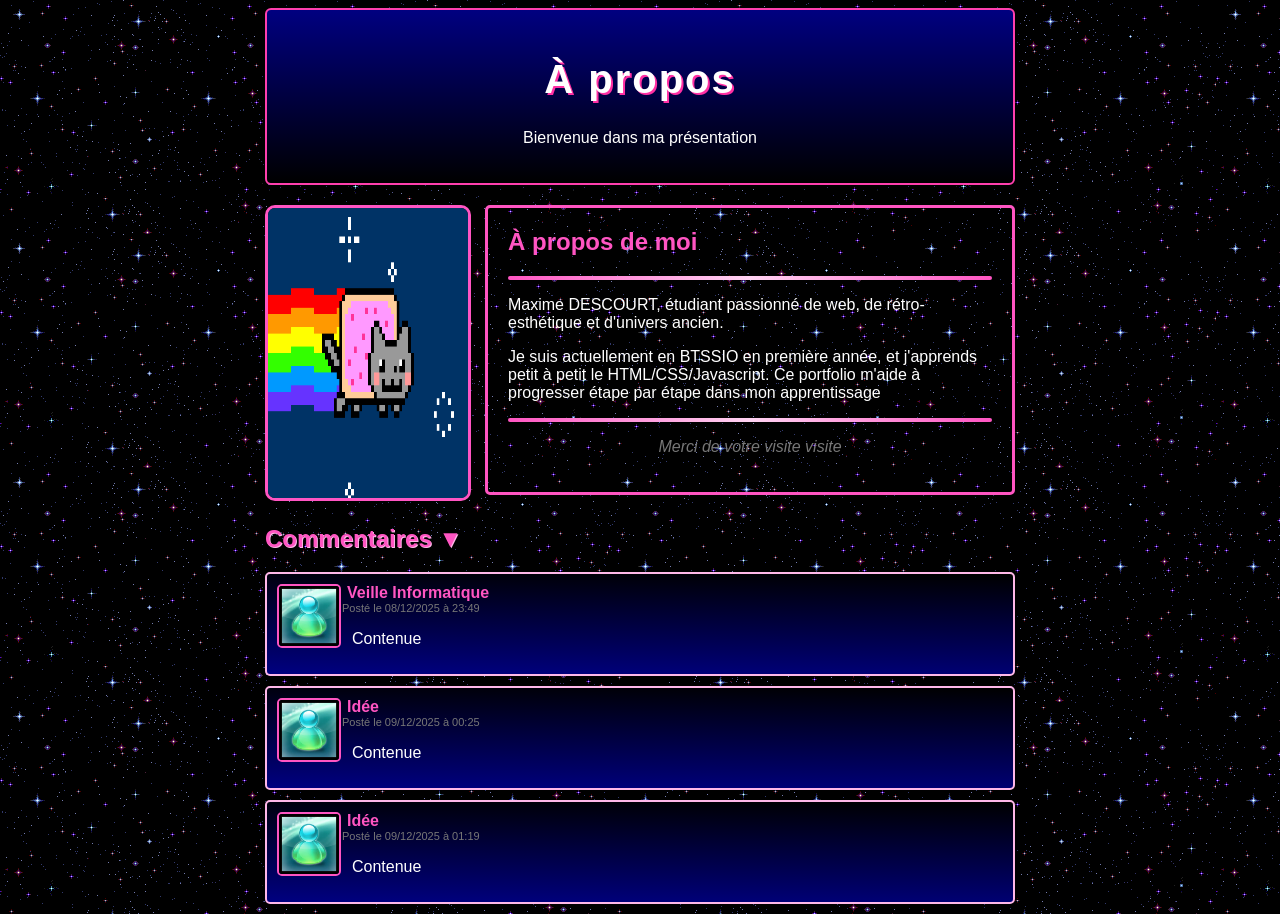
==== Apropos/index.html @ 3ab48e72 "Ajout d'une page 'A propos' + ajout d'images/gifs" ====
<!DOCTYPE html>
<html lang="fr">
<head>
    <meta charset="UTF-8">
    <title>À propos - Style Skyblog 2008</title>
    <link rel="stylesheet" href="style.css">
</head>
<body>

<div class="page-container">

    <!-- TITRE -->
    <header class="banner">
        <h1 class="sky-title">À propos</h1>
        <p>Bienvenue dans ma présentation</p>
    </header>

    <!-- CONTENU PRINCIPAL -->
    <div class="content-grid">

        <!-- MA PHOTO -->
        <div class="avatar-box">
            <img src="../gifs/nyan-cat-gif-1.gif" alt="Ma photo">
        </div>

        <!-- ZONE DE TEXTE -->
        <div class="text-box">
            <h2>À propos de moi</h2>
            <div class="separator"></div>

            <p>
                Maxime DESCOURT, étudiant passionné de web, de rétro-esthétique et d'univers ancien.
            </p>

            <p>
                Je suis actuellement en BTSSIO en première année, et j'apprends petit à petit le HTML/CSS/Javascript. Ce portfolio m'aide à progresser étape par étape dans mon apprentissage
            </p>

            <div class="separator"></div>

            <p class="footer-text">Merci de votre visite visite</p>
        </div>
    </div>



    <!-- ENSEMBLE DES COMMENTAIRES -->
    <div class="comment-section">

        <h2 class="comment-title">Commentaires ▼</h2>

        <!-- COMMENTAIRE 1 -->
        <div class="comment">
            <img src="../images/Frutiger-aero-guy.jpg" class="comment-avatar">
            <div class="comment-body">
                <span class="idee">Veille Informatique</span>
                <span class="date">Posté le 08/12/2025 à 23:49</span>
                <p>Contenue</p>
            </div>
        </div>

        <!-- COMMENTAIRE 2 -->
        <div class="comment">
            <img src="../images/Frutiger-aero-guy.jpg" class="comment-avatar">
            <div class="comment-body">
                <span class="idee">Idée</span>
                <span class="date">Posté le 09/12/2025 à 00:25</span>
                <p>Contenue</p>
            </div>
        </div>

        <!-- COMMENTAIRE 3 -->
        <div class="comment">
            <img src="../images/Frutiger-aero-guy.jpg" class="comment-avatar">
            <div class="comment-body">
                <span class="idee">Idée</span>
                <span class="date">Posté le 09/12/2025 à 01:19</span>
                <p>Contenue</p>
            </div>
        </div>

    </div>

</div>

</body>
</html>
---- Apropos/style.css ----
/* ============================================================
                            Body                  
============================================================ */

body {
    background: #f0f0f0;
    font-family: Arial, sans-serif;
    background-image: url("../gifs/sky.gif");
}

/* ============================================================
                            Contenue                  
============================================================ */

.page-container {
    width: 750px;
    margin: 0 auto;
}

/* ============================================================
                        Titre haut de page                  
============================================================ */
.sky-title {
    font-size: 40px;
    letter-spacing: 2px;
    text-shadow: 2px 2px #ff2fa3;
    font-weight: bold;
    color: white;
}

/* ============================================================
                            Bannière                  
============================================================ */
.banner {
    background: linear-gradient(navy, black);
    text-align: center;
    padding: 20px;
    color: white;
    border: 2px solid #ff3fae;
    border-radius: 6px;
    margin-bottom: 20px;
}

/* GRID PRINCIPALE */
.content-grid {
    display: grid;
    grid-template-columns: 200px 1fr;
    gap: 20px;
}

/* AVATAR */
.avatar-box img {
    width: 100%;
    height: 100%;
    border: 3px solid #ff55c2;
    border-radius: 10px;
}

/* TEXTE PRINCIPAL */
.text-box {
    color: white;
    border: 3px solid #ff55c2;
    padding: 20px;
    border-radius: 5px;
}

.text-box h2 {
    margin-top: 0;
    color: #ff55c2;
}

.separator {
    height: 4px;
    background: linear-gradient(90deg, #ff55c2, #ffd3f2, #ff55c2);
    margin: 15px 0;
    border-radius: 3px;
}

.footer-text {
    text-align: center;
    font-style: italic;
    color: #777;
}

/* --- COMMENTAIRES STYLE SKYBLOG --- */
.comment-section {
    margin-top: 30px;
}

.comment-title {
    color: #ff55c2;
    font-size: 24px;
    text-shadow: 1px 1px #ffb8e9;
}

.comment {
    background: linear-gradient(1deg, navy, black);
    color: white;
    display: grid;
    grid-template-columns: 60px 1fr;
    padding: 10px;
    border: 2px solid #ffb8e9;
    border-radius: 5px;
    margin-bottom: 10px;
}

.comment-avatar {
    width: 60px;
    height: 60px;
    border: 2px solid #ff55c2;
    border-radius: 5px;
}

.comment-body .idee {
    color: #ff55c2;
    font-weight: bold;
    display: block;
    margin-left: 10px;
}

.comment-body .date {
    font-size: 11px;
    color: #777;
    display: block;
    margin-bottom: 5px;
    margin-left: 5px;
}

.comment p {
    margin-left: 15px;
}
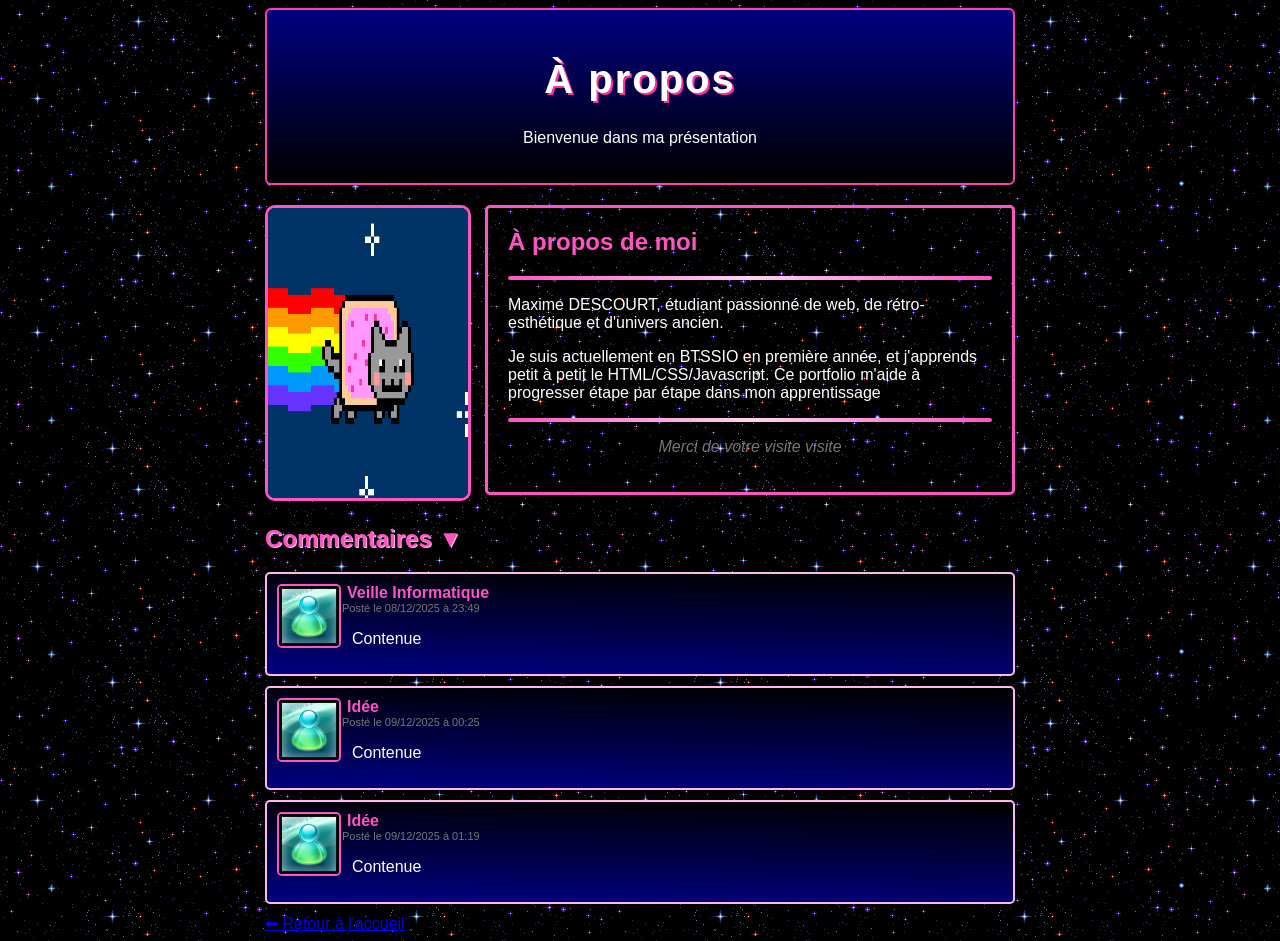
==== commit d65b48cb: "Ajout d'une balise 'main' dans la page 'A propos'" ====
--- a/Apropos/index.html
+++ b/Apropos/index.html
@@ -80,6 +80,10 @@
         </div>
 
     </div>
+    
+    <footer>
+        <a href="../index.html">⬅ Retour à l'accueil</a>
+    </footer>
 
 </div>
 
--- a/Apropos/style.css
+++ b/Apropos/style.css
@@ -20,6 +20,7 @@
 /* ============================================================
                         Titre haut de page                  
 ============================================================ */
+
 .sky-title {
     font-size: 40px;
     letter-spacing: 2px;
@@ -29,8 +30,9 @@
 }
 
 /* ============================================================
-                            Bannière                  
+                       Contenue titre                  
 ============================================================ */
+
 .banner {
     background: linear-gradient(navy, black);
     text-align: center;
@@ -41,14 +43,20 @@
     margin-bottom: 20px;
 }
 
-/* GRID PRINCIPALE */
+/* ============================================================
+                        Grille Image + Texte                   
+============================================================ */
+
 .content-grid {
     display: grid;
     grid-template-columns: 200px 1fr;
     gap: 20px;
 }
 
-/* AVATAR */
+/* ============================================================
+                            Ma photo                  
+============================================================ */
+
 .avatar-box img {
     width: 100%;
     height: 100%;
@@ -56,7 +64,10 @@
     border-radius: 10px;
 }
 
-/* TEXTE PRINCIPAL */
+/* ============================================================
+                        Contenue Bloc texte                  
+============================================================ */
+
 .text-box {
     color: white;
     border: 3px solid #ff55c2;
@@ -82,7 +93,9 @@
     color: #777;
 }
 
-/* --- COMMENTAIRES STYLE SKYBLOG --- */
+/* ============================================================
+                            Commentaire                  
+============================================================ */
 .comment-section {
     margin-top: 30px;
 }
@@ -128,4 +141,4 @@
 
 .comment p {
     margin-left: 15px;
-}+}
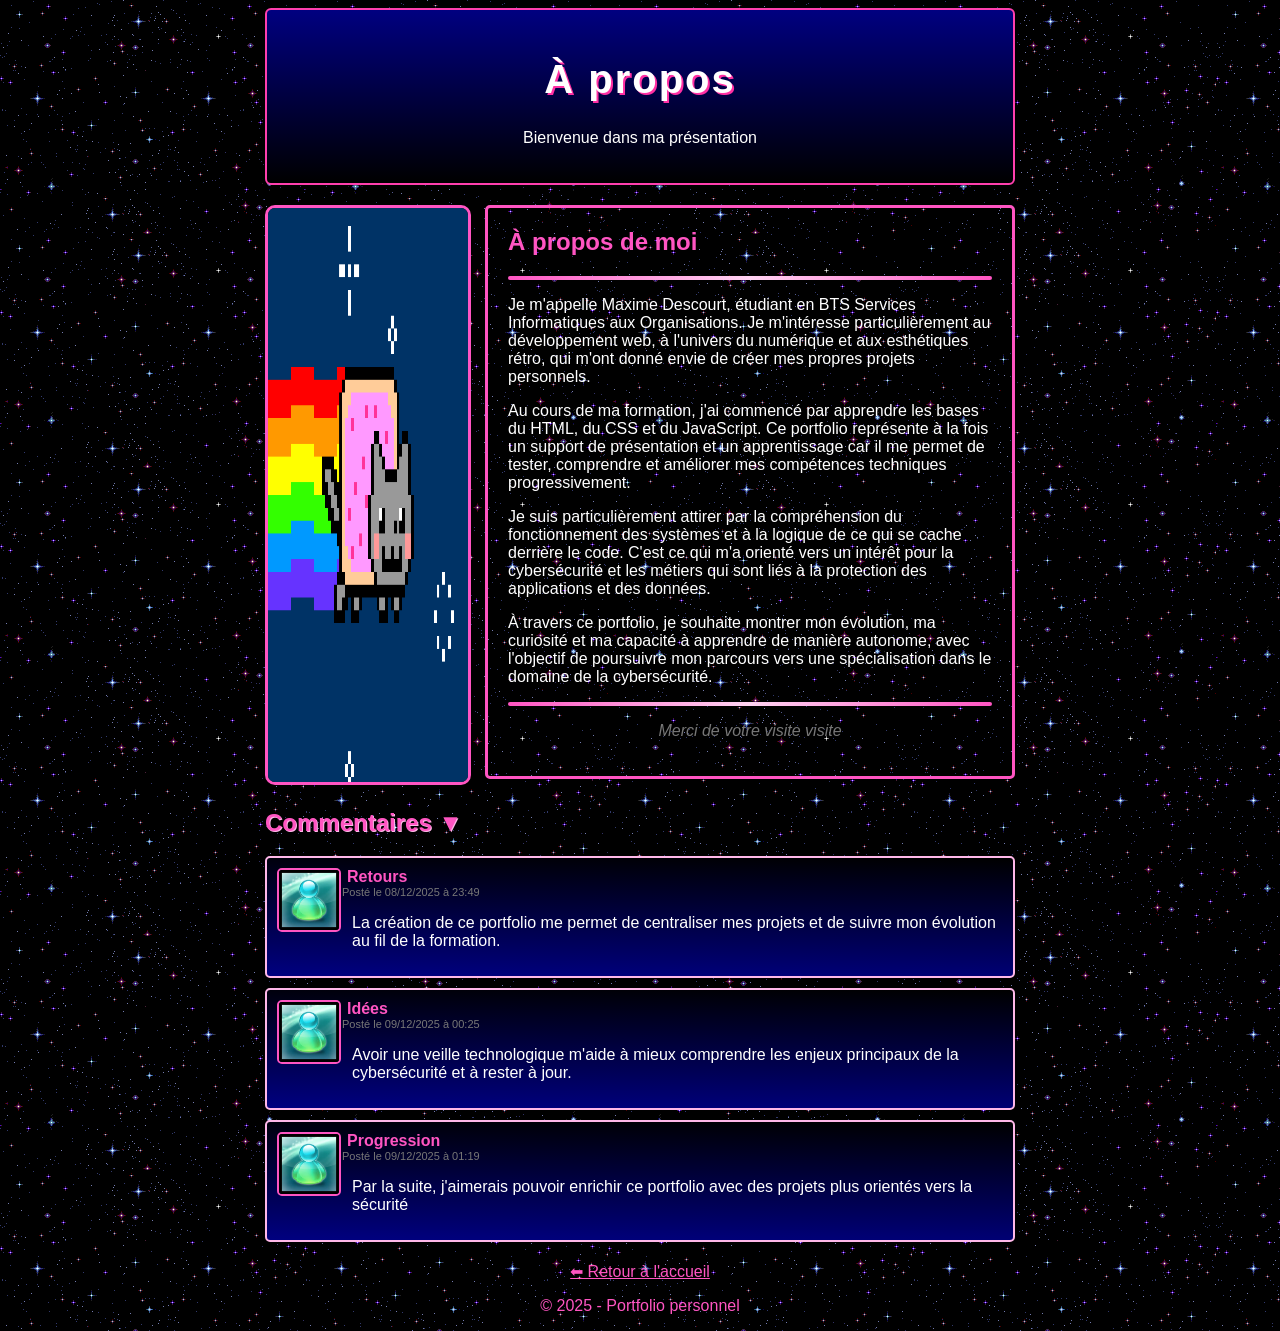
==== commit 611af6cc: "Finalisation du PortFolio" ====
--- a/Apropos/index.html
+++ b/Apropos/index.html
@@ -2,7 +2,12 @@
 <html lang="fr">
 <head>
     <meta charset="UTF-8">
-    <title>À propos - Style Skyblog 2008</title>
+    <meta name="viewport" content="width=device-width, initial-scale=1.0">
+    <meta name="description" content="À propos de Maxime Descourt, étudiant en BTS SIO. Présentation de mon parcours, de mes intérêts pour le développement web ainsi que la cybersécurité, et de ma démarche professionnelle.">
+    <meta name="keywords" content="À propos, BTS SIO, étudiant informatique, cybersécurité, développement web, portfolio">
+    <meta name="author" content="Maxime Descourt">
+    <meta name="robots" content="index, follow">
+    <title>À propos - Maxime Descout</title>
     <link rel="stylesheet" href="style.css">
 </head>
 <body>
@@ -16,76 +21,112 @@
     </header>
 
     <!-- CONTENU PRINCIPAL -->
-    <div class="content-grid">
+    <main>
+        <div class="content-grid">
 
-        <!-- MA PHOTO -->
-        <div class="avatar-box">
-            <img src="../gifs/nyan-cat-gif-1.gif" alt="Ma photo">
-        </div>
+            <!-- MA PHOTO -->
+            <div class="avatar-box">
+                <img src="../gifs/nyan-cat-gif-1.gif" alt="Ma photo">
+            </div>
 
-        <!-- ZONE DE TEXTE -->
-        <div class="text-box">
-            <h2>À propos de moi</h2>
-            <div class="separator"></div>
+            <!-- ZONE DE TEXTE -->
+            <div class="text-box">
+                <h2>À propos de moi</h2>
+                <div class="separator"></div>
 
-            <p>
-                Maxime DESCOURT, étudiant passionné de web, de rétro-esthétique et d'univers ancien.
-            </p>
+                <p>
+                    Je m'appelle Maxime Descourt, étudiant en BTS Services
+                    Informatiques aux Organisations. Je m'intéresse particulièrement au
+                    développement web, à l'univers du numérique et aux esthétiques rétro,
+                    qui m'ont donné envie de créer mes propres projets personnels.
+                </p>
 
-            <p>
-                Je suis actuellement en BTSSIO en première année, et j'apprends petit à petit le HTML/CSS/Javascript. Ce portfolio m'aide à progresser étape par étape dans mon apprentissage
-            </p>
+                <p>
+                    Au cours de ma formation, j'ai commencé par apprendre les bases du
+                    HTML, du CSS et du JavaScript. Ce portfolio représente à la fois un
+                    support de présentation et un apprentissage car il me permet
+                    de tester, comprendre et améliorer mes compétences techniques
+                    progressivement.
+                </p>
 
-            <div class="separator"></div>
+                <p>
+                    Je suis particulièrement attirer par la compréhension du fonctionnement
+                    des systèmes et à la logique de ce qui se cache derrière le code. C'est ce qui
+                    m'a orienté vers un intérêt pour la cybersécurité et les métiers qui sont liés 
+                    à la protection des applications et des données.
+                </p>
 
-            <p class="footer-text">Merci de votre visite visite</p>
-        </div>
-    </div>
+                <p>
+                    À travers ce portfolio, je souhaite montrer mon évolution, ma curiosité
+                    et ma capacité à apprendre de manière autonome, avec l'objectif de
+                    poursuivre mon parcours vers une spécialisation dans le domaine de la 
+                    cybersécurité.
+                </p>
 
+                <div class="separator"></div>
 
-
-    <!-- ENSEMBLE DES COMMENTAIRES -->
-    <div class="comment-section">
-
-        <h2 class="comment-title">Commentaires ▼</h2>
-
-        <!-- COMMENTAIRE 1 -->
-        <div class="comment">
-            <img src="../images/Frutiger-aero-guy.jpg" class="comment-avatar">
-            <div class="comment-body">
-                <span class="idee">Veille Informatique</span>
-                <span class="date">Posté le 08/12/2025 à 23:49</span>
-                <p>Contenue</p>
+                <p class="footer-text">Merci de votre visite visite</p>
             </div>
         </div>
 
-        <!-- COMMENTAIRE 2 -->
-        <div class="comment">
-            <img src="../images/Frutiger-aero-guy.jpg" class="comment-avatar">
-            <div class="comment-body">
-                <span class="idee">Idée</span>
-                <span class="date">Posté le 09/12/2025 à 00:25</span>
-                <p>Contenue</p>
+        <!-- ENSEMBLE DES COMMENTAIRES -->
+        <div class="comment-section">
+
+            <h2 class="comment-title">Commentaires ▼</h2>
+
+            <!-- COMMENTAIRE 1 -->
+            <div class="comment">
+                <img src="../images/Frutiger-aero-guy.jpg" class="comment-avatar">
+                <div class="comment-body">
+                    <span class="idee">Retours</span>
+                    <span class="date">Posté le 08/12/2025 à 23:49</span>
+                    <p>
+                        La création de ce portfolio me permet de centraliser mes 
+                        projets et de suivre mon évolution au fil de la formation.
+                    </p>
+                </div>
             </div>
+
+            <!-- COMMENTAIRE 2 -->
+            <div class="comment">
+                <img src="../images/Frutiger-aero-guy.jpg" class="comment-avatar">
+                <div class="comment-body">
+                    <span class="idee">Idées</span>
+                    <span class="date">Posté le 09/12/2025 à 00:25</span>
+                    <p>
+                        Avoir une veille technologique m'aide à mieux comprendre 
+                        les enjeux principaux de la cybersécurité et à rester
+                        à jour.
+                    </p>
+                </div>
+            </div>
+
+            <!-- COMMENTAIRE 3 -->
+            <div class="comment">
+                <img src="../images/Frutiger-aero-guy.jpg" class="comment-avatar">
+                <div class="comment-body">
+                    <span class="idee">Progression</span>
+                    <span class="date">Posté le 09/12/2025 à 01:19</span>
+                    <p>
+                        Par la suite, j'aimerais pouvoir enrichir ce portfolio 
+                        avec des projets plus orientés vers la sécurité
+                    </p>
+                </div>
+            </div>
+
         </div>
+    </main>
 
-        <!-- COMMENTAIRE 3 -->
-        <div class="comment">
-            <img src="../images/Frutiger-aero-guy.jpg" class="comment-avatar">
-            <div class="comment-body">
-                <span class="idee">Idée</span>
-                <span class="date">Posté le 09/12/2025 à 01:19</span>
-                <p>Contenue</p>
-            </div>
-        </div>
-
-    </div>
-    
     <footer>
-        <a href="../index.html">⬅ Retour à l'accueil</a>
+        <p>
+            <a href="../index.html">⬅ Retour à l'accueil</a>
+        </p>
+        <p>
+            © 2025 - Portfolio personnel
+        </p>
     </footer>
 
 </div>
 
 </body>
-</html>
+</html>
--- a/Apropos/style.css
+++ b/Apropos/style.css
@@ -142,3 +142,51 @@
 .comment p {
     margin-left: 15px;
 }
+
+/* ============================================================
+                            Footer                  
+============================================================ */
+
+footer {
+    margin-top: 20px;
+    text-align: center;
+}
+
+footer a {
+    color: #ff55c2;
+    text-decoration: underline;
+}
+
+footer p {
+    color:#ff55c2;
+}
+
+/* ============================================================
+                            Media Query                   
+============================================================ */
+
+@media screen and (max-width: 768px) {
+
+    .page-container {
+        width: 95%;
+    }
+
+    .content-grid {
+        grid-template-columns: 1fr;
+        text-align: center;
+    }
+
+    .avatar-box {
+        max-width: 200px;
+        margin: 0 auto;
+    }
+
+    .comment {
+        grid-template-columns: 1fr;
+        text-align: center;
+    }
+
+    .comment-avatar {
+        margin: 0 auto 10px;
+    }
+}
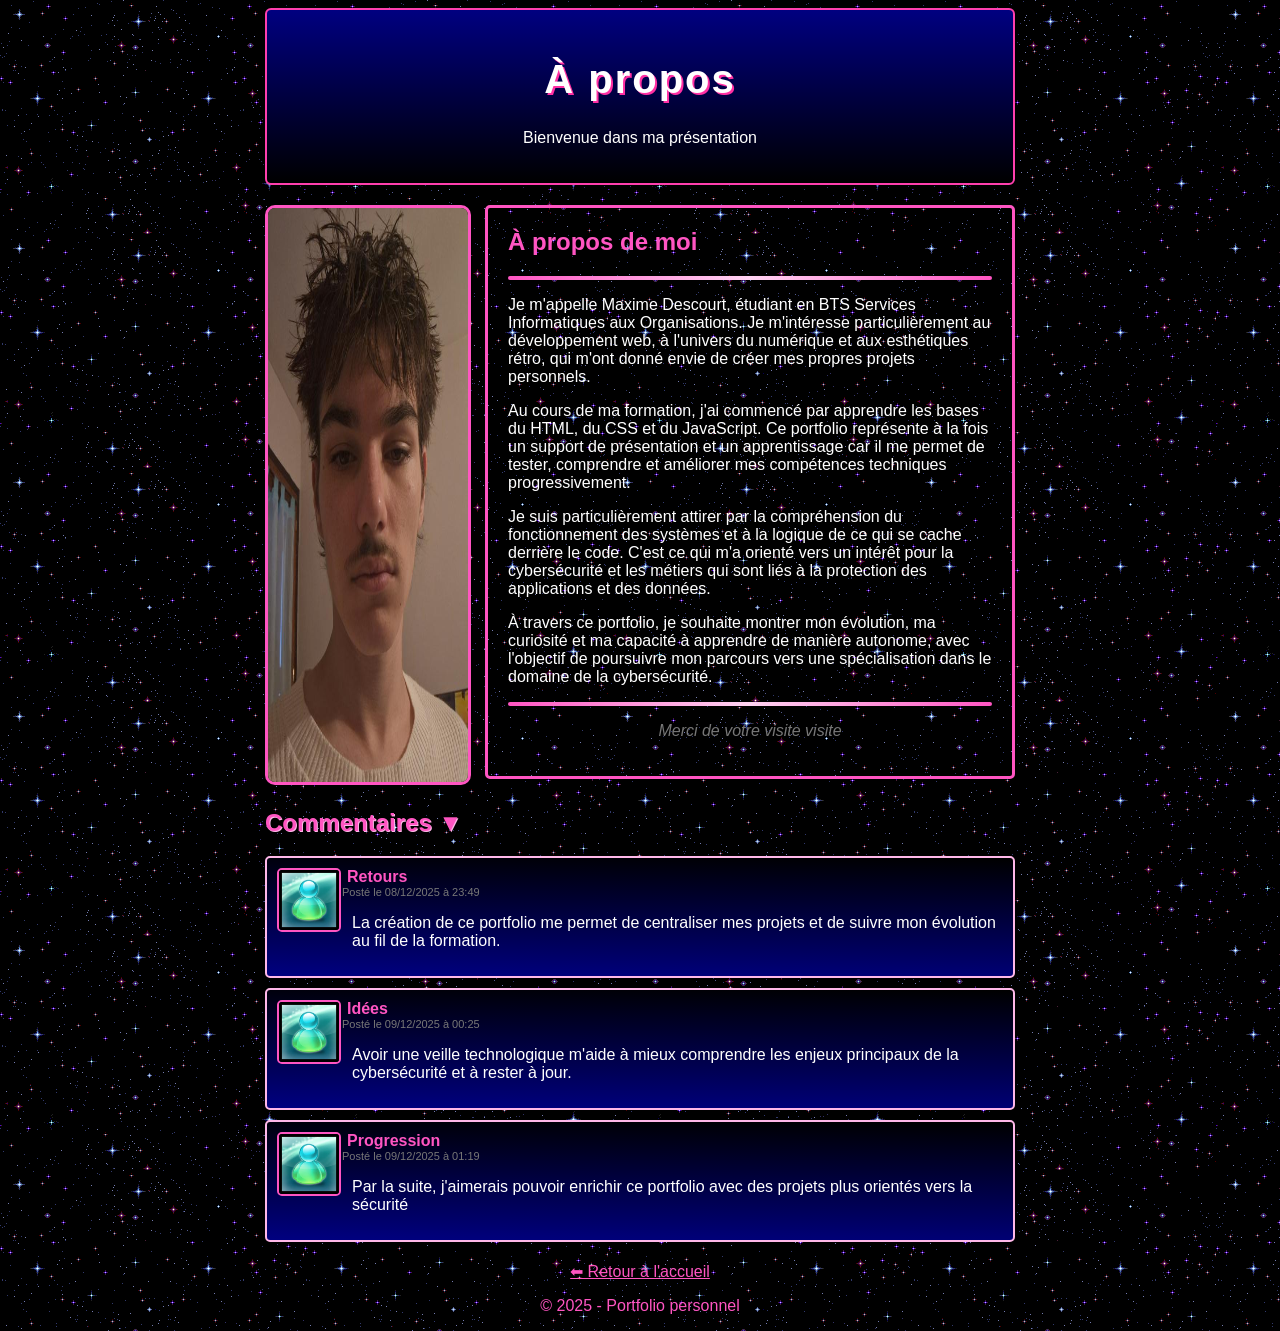
==== commit 5c9da725: "Correction des images" ====
--- a/Apropos/index.html
+++ b/Apropos/index.html
@@ -26,7 +26,7 @@
 
             <!-- MA PHOTO -->
             <div class="avatar-box">
-                <img src="../gifs/nyan-cat-gif-1.gif" alt="Ma photo">
+                <img src="../images/599822496_1903719637204846_2292328938741932428_n.jpg" alt="Ma photo">
             </div>
 
             <!-- ZONE DE TEXTE -->
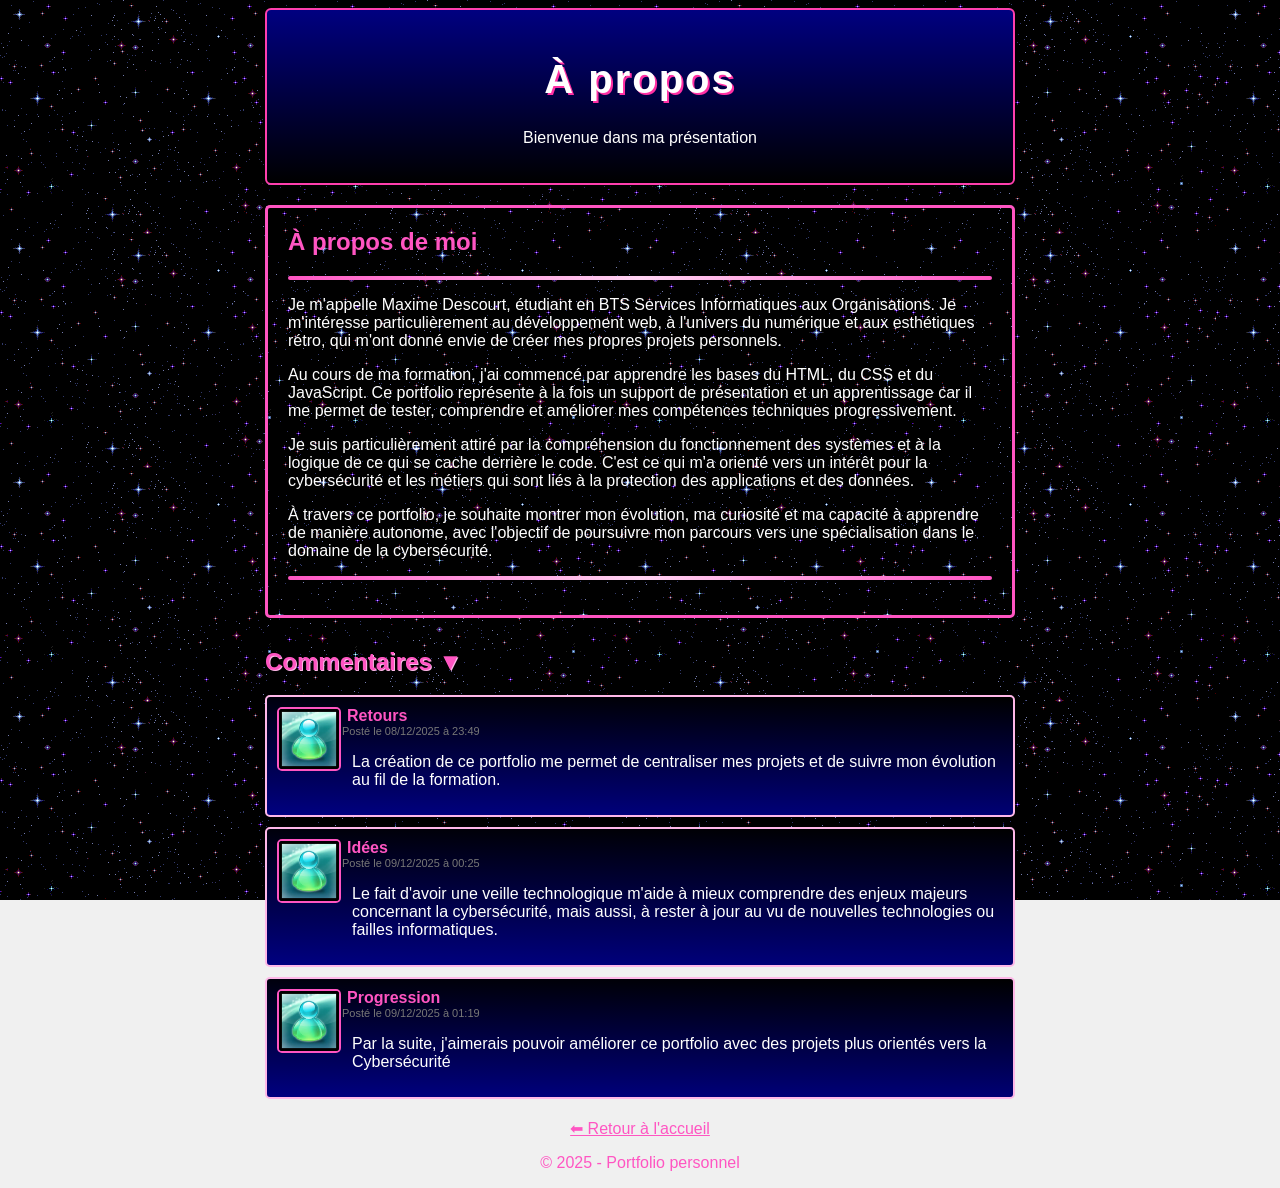
==== commit 35d691b9: "Correction de l'orthographe des pages" ====
--- a/Apropos/index.html
+++ b/Apropos/index.html
@@ -24,11 +24,6 @@
     <main>
         <div class="content-grid">
 
-            <!-- MA PHOTO -->
-            <div class="avatar-box">
-                <img src="../images/599822496_1903719637204846_2292328938741932428_n.jpg" alt="Ma photo">
-            </div>
-
             <!-- ZONE DE TEXTE -->
             <div class="text-box">
                 <h2>À propos de moi</h2>
@@ -50,7 +45,7 @@
                 </p>
 
                 <p>
-                    Je suis particulièrement attirer par la compréhension du fonctionnement
+                    Je suis particulièrement attiré par la compréhension du fonctionnement
                     des systèmes et à la logique de ce qui se cache derrière le code. C'est ce qui
                     m'a orienté vers un intérêt pour la cybersécurité et les métiers qui sont liés 
                     à la protection des applications et des données.
@@ -64,8 +59,6 @@
                 </p>
 
                 <div class="separator"></div>
-
-                <p class="footer-text">Merci de votre visite visite</p>
             </div>
         </div>
 
@@ -94,9 +87,9 @@
                     <span class="idee">Idées</span>
                     <span class="date">Posté le 09/12/2025 à 00:25</span>
                     <p>
-                        Avoir une veille technologique m'aide à mieux comprendre 
-                        les enjeux principaux de la cybersécurité et à rester
-                        à jour.
+                        Le fait d'avoir une veille technologique m'aide à mieux comprendre 
+                        des enjeux majeurs concernant la cybersécurité, mais aussi, à rester
+                        à jour au vu de nouvelles technologies ou failles informatiques.
                     </p>
                 </div>
             </div>
@@ -108,8 +101,8 @@
                     <span class="idee">Progression</span>
                     <span class="date">Posté le 09/12/2025 à 01:19</span>
                     <p>
-                        Par la suite, j'aimerais pouvoir enrichir ce portfolio 
-                        avec des projets plus orientés vers la sécurité
+                        Par la suite, j'aimerais pouvoir améliorer ce portfolio 
+                        avec des projets plus orientés vers la Cybersécurité
                     </p>
                 </div>
             </div>
--- a/Apropos/style.css
+++ b/Apropos/style.css
@@ -6,6 +6,7 @@
     background: #f0f0f0;
     font-family: Arial, sans-serif;
     background-image: url("../gifs/sky.gif");
+    background-attachment: fixed;
 }
 
 /* ============================================================
@@ -49,19 +50,8 @@
 
 .content-grid {
     display: grid;
-    grid-template-columns: 200px 1fr;
+    grid-template-columns: 1fr;
     gap: 20px;
-}
-
-/* ============================================================
-                            Ma photo                  
-============================================================ */
-
-.avatar-box img {
-    width: 100%;
-    height: 100%;
-    border: 3px solid #ff55c2;
-    border-radius: 10px;
 }
 
 /* ============================================================
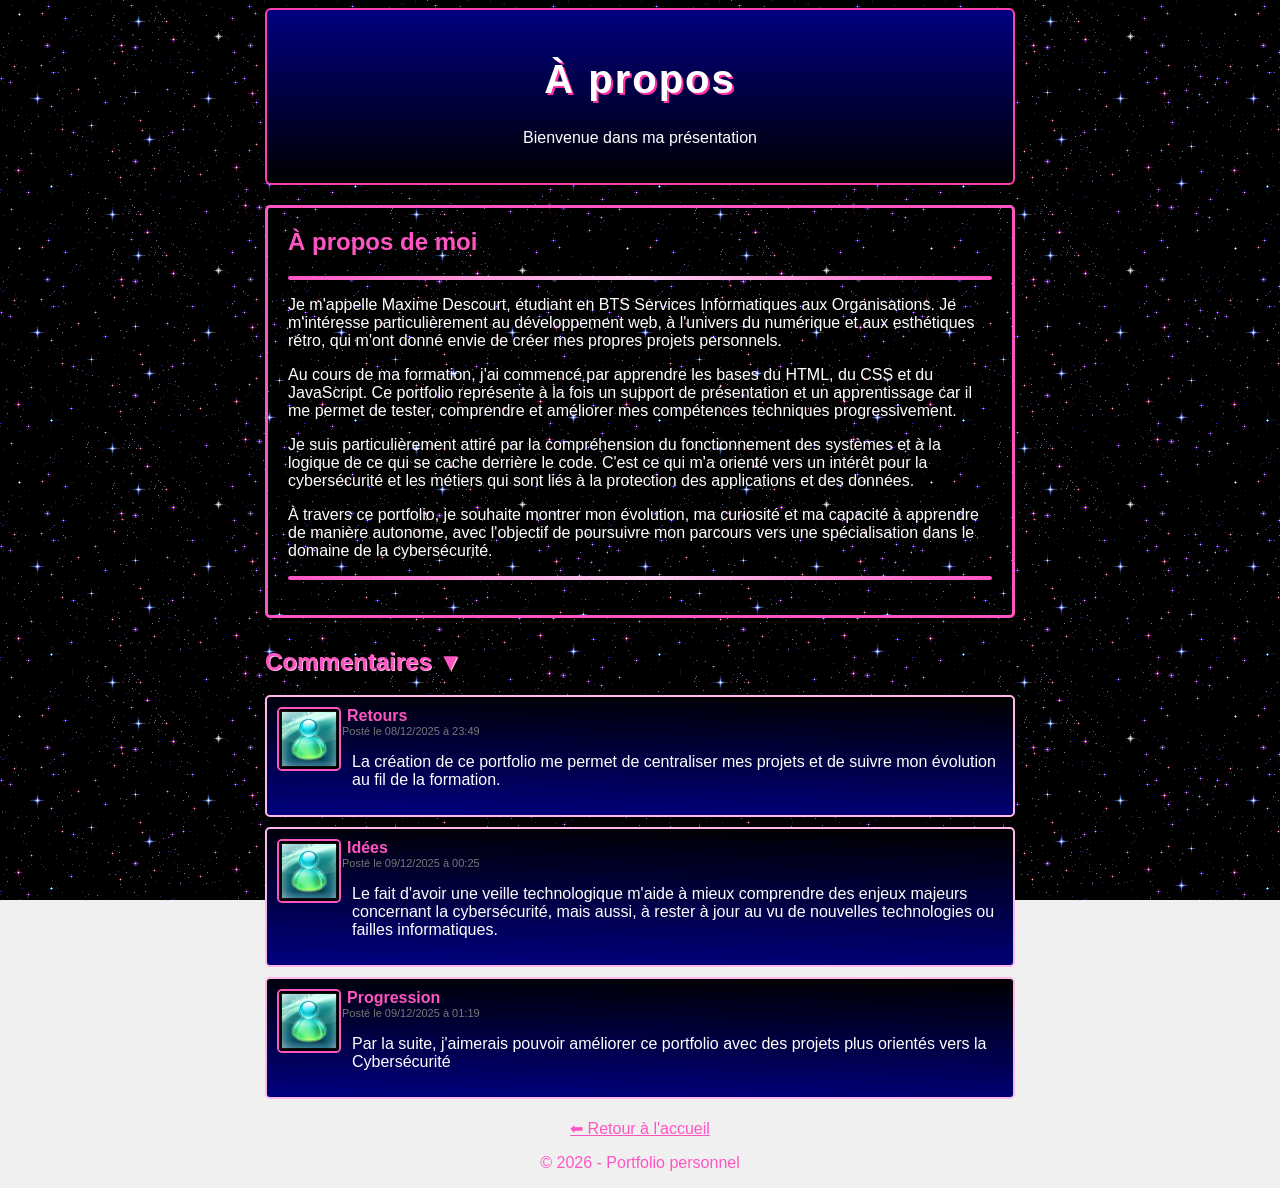
==== commit 71a88eb0: "Mise a jour du portfolio" ====
--- a/Apropos/index.html
+++ b/Apropos/index.html
@@ -115,7 +115,7 @@
             <a href="../index.html">⬅ Retour à l'accueil</a>
         </p>
         <p>
-            © 2025 - Portfolio personnel
+            © 2026 - Portfolio personnel
         </p>
     </footer>
 
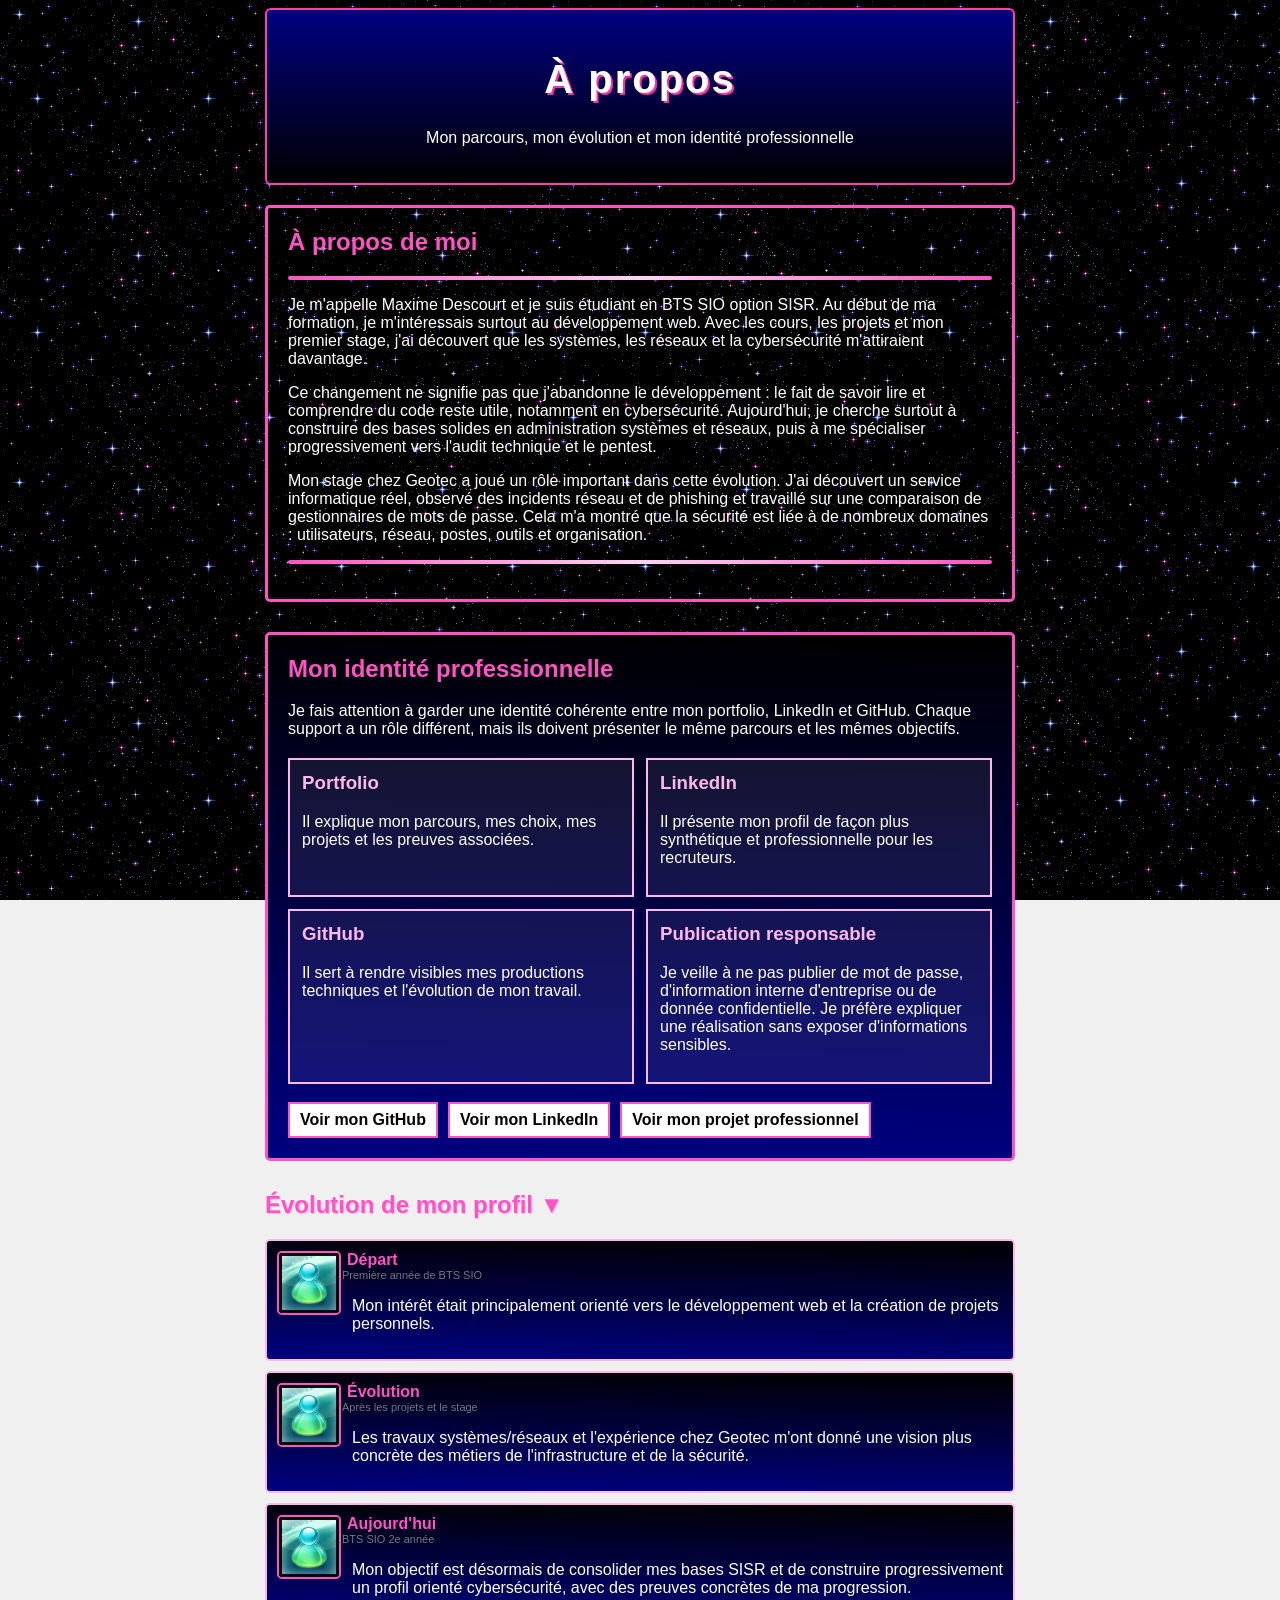
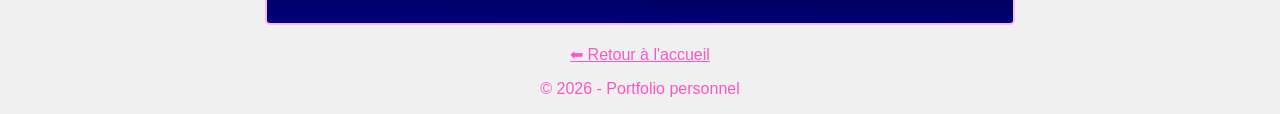
==== commit f4e19da4: "Mise a jour complète du portfolio" ====
--- a/Apropos/index.html
+++ b/Apropos/index.html
@@ -3,123 +3,134 @@
 <head>
     <meta charset="UTF-8">
     <meta name="viewport" content="width=device-width, initial-scale=1.0">
-    <meta name="description" content="À propos de Maxime Descourt, étudiant en BTS SIO. Présentation de mon parcours, de mes intérêts pour le développement web ainsi que la cybersécurité, et de ma démarche professionnelle.">
-    <meta name="keywords" content="À propos, BTS SIO, étudiant informatique, cybersécurité, développement web, portfolio">
+    <meta name="description" content="Présentation de Maxime Descourt, étudiant en BTS SIO SISR : parcours, évolution et identité professionnelle.">
     <meta name="author" content="Maxime Descourt">
     <meta name="robots" content="index, follow">
-    <title>À propos - Maxime Descout</title>
+    <title>À propos - Maxime Descourt</title>
     <link rel="stylesheet" href="style.css">
 </head>
 <body>
 
 <div class="page-container">
 
-    <!-- TITRE -->
     <header class="banner">
         <h1 class="sky-title">À propos</h1>
-        <p>Bienvenue dans ma présentation</p>
+        <p>Mon parcours, mon évolution et mon identité professionnelle</p>
     </header>
 
-    <!-- CONTENU PRINCIPAL -->
     <main>
-        <div class="content-grid">
-
-            <!-- ZONE DE TEXTE -->
+        <section class="content-grid">
             <div class="text-box">
                 <h2>À propos de moi</h2>
                 <div class="separator"></div>
 
                 <p>
-                    Je m'appelle Maxime Descourt, étudiant en BTS Services
-                    Informatiques aux Organisations. Je m'intéresse particulièrement au
-                    développement web, à l'univers du numérique et aux esthétiques rétro,
-                    qui m'ont donné envie de créer mes propres projets personnels.
+                    Je m'appelle Maxime Descourt et je suis étudiant en BTS SIO option SISR.
+                    Au début de ma formation, je m'intéressais surtout au développement web.
+                    Avec les cours, les projets et mon premier stage, j'ai découvert que les systèmes,
+                    les réseaux et la cybersécurité m'attiraient davantage.
                 </p>
 
                 <p>
-                    Au cours de ma formation, j'ai commencé par apprendre les bases du
-                    HTML, du CSS et du JavaScript. Ce portfolio représente à la fois un
-                    support de présentation et un apprentissage car il me permet
-                    de tester, comprendre et améliorer mes compétences techniques
-                    progressivement.
+                    Ce changement ne signifie pas que j'abandonne le développement : le fait de savoir
+                    lire et comprendre du code reste utile, notamment en cybersécurité. Aujourd'hui,
+                    je cherche surtout à construire des bases solides en administration systèmes et réseaux,
+                    puis à me spécialiser progressivement vers l'audit technique et le pentest.
                 </p>
 
                 <p>
-                    Je suis particulièrement attiré par la compréhension du fonctionnement
-                    des systèmes et à la logique de ce qui se cache derrière le code. C'est ce qui
-                    m'a orienté vers un intérêt pour la cybersécurité et les métiers qui sont liés 
-                    à la protection des applications et des données.
-                </p>
-
-                <p>
-                    À travers ce portfolio, je souhaite montrer mon évolution, ma curiosité
-                    et ma capacité à apprendre de manière autonome, avec l'objectif de
-                    poursuivre mon parcours vers une spécialisation dans le domaine de la 
-                    cybersécurité.
+                    Mon stage chez Geotec a joué un rôle important dans cette évolution. J'ai découvert
+                    un service informatique réel, observé des incidents réseau et de phishing et travaillé
+                    sur une comparaison de gestionnaires de mots de passe. Cela m'a montré que la sécurité
+                    est liée à de nombreux domaines : utilisateurs, réseau, postes, outils et organisation.
                 </p>
 
                 <div class="separator"></div>
             </div>
-        </div>
+        </section>
 
-        <!-- ENSEMBLE DES COMMENTAIRES -->
-        <div class="comment-section">
+        <section class="identity-box">
+            <h2>Mon identité professionnelle</h2>
+            <p>
+                Je fais attention à garder une identité cohérente entre mon portfolio, LinkedIn et GitHub.
+                Chaque support a un rôle différent, mais ils doivent présenter le même parcours et les mêmes objectifs.
+            </p>
 
-            <h2 class="comment-title">Commentaires ▼</h2>
+            <div class="identity-grid">
+                <article>
+                    <h3>Portfolio</h3>
+                    <p>Il explique mon parcours, mes choix, mes projets et les preuves associées.</p>
+                </article>
 
-            <!-- COMMENTAIRE 1 -->
+                <article>
+                    <h3>LinkedIn</h3>
+                    <p>Il présente mon profil de façon plus synthétique et professionnelle pour les recruteurs.</p>
+                </article>
+
+                <article>
+                    <h3>GitHub</h3>
+                    <p>Il sert à rendre visibles mes productions techniques et l'évolution de mon travail.</p>
+                </article>
+
+                <article>
+                    <h3>Publication responsable</h3>
+                    <p>
+                        Je veille à ne pas publier de mot de passe, d'information interne d'entreprise ou de donnée
+                        confidentielle. Je préfère expliquer une réalisation sans exposer d'informations sensibles.
+                    </p>
+                </article>
+            </div>
+
+            <div class="identity-links">
+                <a href="https://github.com/6viv" target="_blank" rel="noopener noreferrer">Voir mon GitHub</a>
+                <a href="https://www.linkedin.com/in/maxime-descourt-a4a295382/" target="_blank" rel="noopener noreferrer">Voir mon LinkedIn</a>
+                <a href="../ProjetProfessionnel/index.html">Voir mon projet professionnel</a>
+            </div>
+        </section>
+
+        <section class="comment-section">
+            <h2 class="comment-title">Évolution de mon profil ▼</h2>
+
             <div class="comment">
-                <img src="../images/Frutiger-aero-guy.jpg" class="comment-avatar">
+                <img src="../images/Frutiger-aero-guy.jpg" class="comment-avatar" alt="">
                 <div class="comment-body">
-                    <span class="idee">Retours</span>
-                    <span class="date">Posté le 08/12/2025 à 23:49</span>
+                    <span class="idee">Départ</span>
+                    <span class="date">Première année de BTS SIO</span>
+                    <p>Mon intérêt était principalement orienté vers le développement web et la création de projets personnels.</p>
+                </div>
+            </div>
+
+            <div class="comment">
+                <img src="../images/Frutiger-aero-guy.jpg" class="comment-avatar" alt="">
+                <div class="comment-body">
+                    <span class="idee">Évolution</span>
+                    <span class="date">Après les projets et le stage</span>
                     <p>
-                        La création de ce portfolio me permet de centraliser mes 
-                        projets et de suivre mon évolution au fil de la formation.
+                        Les travaux systèmes/réseaux et l'expérience chez Geotec m'ont donné une vision plus concrète
+                        des métiers de l'infrastructure et de la sécurité.
                     </p>
                 </div>
             </div>
 
-            <!-- COMMENTAIRE 2 -->
             <div class="comment">
-                <img src="../images/Frutiger-aero-guy.jpg" class="comment-avatar">
+                <img src="../images/Frutiger-aero-guy.jpg" class="comment-avatar" alt="">
                 <div class="comment-body">
-                    <span class="idee">Idées</span>
-                    <span class="date">Posté le 09/12/2025 à 00:25</span>
+                    <span class="idee">Aujourd'hui</span>
+                    <span class="date">BTS SIO 2e année</span>
                     <p>
-                        Le fait d'avoir une veille technologique m'aide à mieux comprendre 
-                        des enjeux majeurs concernant la cybersécurité, mais aussi, à rester
-                        à jour au vu de nouvelles technologies ou failles informatiques.
+                        Mon objectif est désormais de consolider mes bases SISR et de construire progressivement
+                        un profil orienté cybersécurité, avec des preuves concrètes de ma progression.
                     </p>
                 </div>
             </div>
-
-            <!-- COMMENTAIRE 3 -->
-            <div class="comment">
-                <img src="../images/Frutiger-aero-guy.jpg" class="comment-avatar">
-                <div class="comment-body">
-                    <span class="idee">Progression</span>
-                    <span class="date">Posté le 09/12/2025 à 01:19</span>
-                    <p>
-                        Par la suite, j'aimerais pouvoir améliorer ce portfolio 
-                        avec des projets plus orientés vers la Cybersécurité
-                    </p>
-                </div>
-            </div>
-
-        </div>
+        </section>
     </main>
 
     <footer>
-        <p>
-            <a href="../index.html">⬅ Retour à l'accueil</a>
-        </p>
-        <p>
-            © 2026 - Portfolio personnel
-        </p>
+        <p><a href="../index.html">⬅ Retour à l'accueil</a></p>
+        <p>© 2026 - Portfolio personnel</p>
     </footer>
-
 </div>
 
 </body>
-</html>+</html>
--- a/Apropos/style.css
+++ b/Apropos/style.css
@@ -180,3 +180,74 @@
         margin: 0 auto 10px;
     }
 }
+
+
+/* ============================================================
+                    IDENTITE PROFESSIONNELLE
+============================================================ */
+
+.identity-box {
+    margin-top: 30px;
+    padding: 20px;
+    color: white;
+    border: 3px solid #ff55c2;
+    background: linear-gradient(1deg, navy, black);
+    border-radius: 5px;
+}
+
+.identity-box h2 {
+    color: #ff55c2;
+    margin-top: 0;
+}
+
+.identity-grid {
+    display: grid;
+    grid-template-columns: repeat(2, 1fr);
+    gap: 12px;
+    margin-top: 20px;
+}
+
+.identity-grid article {
+    padding: 12px;
+    background: rgba(255,255,255,0.08);
+    border: 2px solid #ffb8e9;
+}
+
+.identity-grid h3 {
+    margin-top: 0;
+    color: #ffb8e9;
+}
+
+.identity-links {
+    display: flex;
+    flex-wrap: wrap;
+    gap: 10px;
+    margin-top: 18px;
+}
+
+.identity-links a {
+    color: black;
+    background: white;
+    border: 2px solid #ff55c2;
+    padding: 7px 10px;
+    text-decoration: none;
+    font-weight: bold;
+}
+
+.identity-links a:hover {
+    background: #ffd3f2;
+}
+
+@media screen and (max-width: 700px) {
+    .identity-grid {
+        grid-template-columns: 1fr;
+    }
+
+    .identity-links {
+        flex-direction: column;
+    }
+
+    .identity-links a {
+        text-align: center;
+    }
+}
